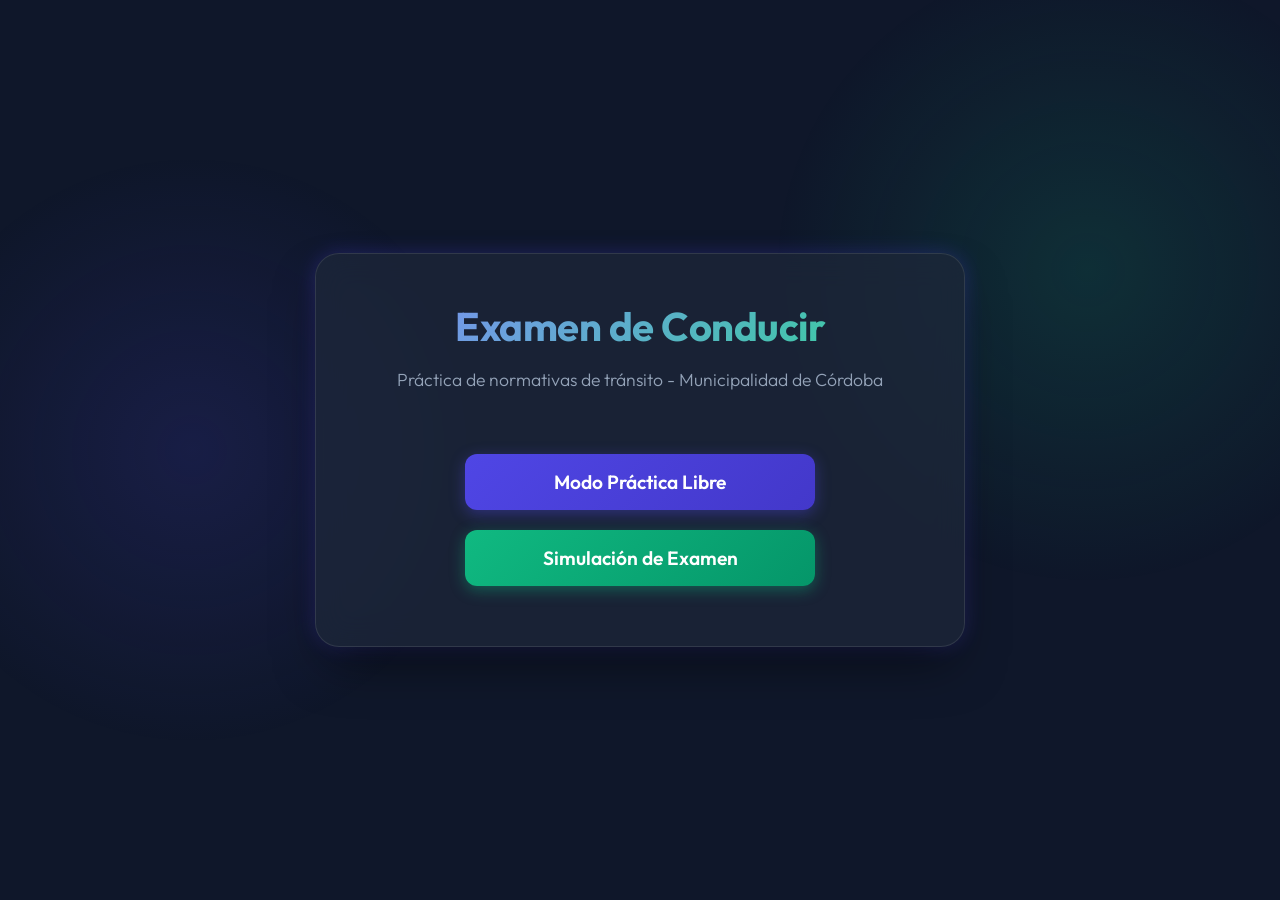
==== index.html @ 4a26f81b "Primer commit" ====
<!DOCTYPE html>
<html lang="es">
<head>
    <meta charset="UTF-8">
    <meta name="viewport" content="width=device-width, initial-scale=1.0">
    <title>Práctica Examen de Conducir</title>
    <!-- Google Fonts: Outfit -->
    <link rel="preconnect" href="https://fonts.googleapis.com">
    <link rel="preconnect" href="https://fonts.gstatic.com" crossorigin>
    <link href="https://fonts.googleapis.com/css2?family=Outfit:wght@300;400;600;700&display=swap" rel="stylesheet">
    <link rel="stylesheet" href="css/styles.css">
</head>
<body>
    <div class="app-background"></div>
    <div id="loading-overlay">
        <div class="loader"></div>
        <span>Cargando preguntas...</span>
    </div>

    <div class="container glass-effect">
        <header>
            <h1>Examen de Conducir</h1>
            <div class="subtitle">Práctica de normativas de tránsito - Municipalidad de Córdoba</div>
        </header>

        <!-- Pantalla de Inicio -->
        <main id="home-screen" class="hidden">
            <button id="btn-practice" class="btn">Modo Práctica Libre</button>
            <button id="btn-simulation" class="btn">Simulación de Examen</button>
        </main>

        <!-- Pantalla de Pregunta -->
        <main id="question-screen" class="hidden">
            <div class="progress-bar">
                <div id="progress-fill" class="progress-fill"></div>
            </div>
            <div id="progress-text" class="progress-text">Pregunta 1 de 30</div>
            
            <div id="question-text" class="question-text">¿Pregunta?</div>
            
            <div id="question-image-container" class="hidden" style="text-align: center; margin-bottom: 20px;">
                <img id="question-image" src="" alt="Imagen de la pregunta" style="max-width: 100%; border-radius: 12px; max-height: 250px;">
            </div>
            
            <div id="options-container" class="options-container">
                <!-- Opciones se inyectan acá por JS -->
            </div>

            <div id="feedback-container" class="hidden">
                <button id="btn-next" class="btn btn-next">Siguiente Pregunta</button>
            </div>
        </main>

        <!-- Pantalla de Resultado -->
        <main id="result-screen" class="hidden">
            <h2 id="result-title" class="result-title">Resultado</h2>
            <div id="score-display" class="score-display">0%</div>
            <div id="score-details" class="score-details">
                Aciertos: <span id="result-correct">0</span> | Errores: <span id="result-incorrect">0</span>
            </div>
            <button id="btn-restart" class="btn">Volver al Inicio</button>
        </main>
    </div>

    <script src="js/engine.js"></script>
    <script src="js/app.js"></script>
</body>
</html>
---- css/styles.css ----
:root {
    /* Color Palette */
    --primary: #4f46e5;       /* Indigo 600 */
    --primary-hover: #4338ca; /* Indigo 700 */
    --secondary: #10b981;     /* Emerald 500 */
    --accent: #f59e0b;        /* Amber 500 */
    
    /* Backgrounds */
    --bg-base: #0f172a;       /* Slate 900 */
    --bg-card: rgba(30, 41, 59, 0.7); /* Slate 800 with opacity */
    --bg-overlay: rgba(15, 23, 42, 0.9);
    
    /* Typography */
    --text-main: #f8fafc;     /* Slate 50 */
    --text-muted: #94a3b8;    /* Slate 400 */
    
    /* Semantic */
    --success: #10b981;
    --error: #ef4444;
    
    /* Borders & Shadows */
    --border-light: rgba(255, 255, 255, 0.1);
    --shadow-glow: 0 0 20px rgba(79, 70, 229, 0.3);
}

* {
    box-sizing: border-box;
    margin: 0;
    padding: 0;
    font-family: 'Outfit', sans-serif;
}

body {
    background-color: var(--bg-base);
    color: var(--text-main);
    line-height: 1.6;
    display: flex;
    justify-content: center;
    align-items: center;
    min-height: 100vh;
    padding: 20px;
    overflow-x: hidden;
    position: relative;
}

/* Dynamic Background */
.app-background {
    position: fixed;
    top: 0;
    left: 0;
    width: 100vw;
    height: 100vh;
    background: radial-gradient(circle at 15% 50%, rgba(79, 70, 229, 0.15), transparent 25%),
                radial-gradient(circle at 85% 30%, rgba(16, 185, 129, 0.15), transparent 25%);
    z-index: -1;
    animation: pulseBg 15s ease-in-out infinite alternate;
}

@keyframes pulseBg {
    0% { transform: scale(1); }
    100% { transform: scale(1.1); }
}

/* Glassmorphism Container */
.container.glass-effect {
    background: var(--bg-card);
    backdrop-filter: blur(16px);
    -webkit-backdrop-filter: blur(16px);
    border: 1px solid var(--border-light);
    border-radius: 24px;
    max-width: 650px;
    width: 100%;
    padding: 40px;
    box-shadow: 0 25px 50px -12px rgba(0, 0, 0, 0.5), var(--shadow-glow);
    display: flex;
    flex-direction: column;
    animation: fadeIn 0.6s ease-out;
}

@keyframes fadeIn {
    from { opacity: 0; transform: translateY(20px); }
    to { opacity: 1; transform: translateY(0); }
}

.hidden {
    display: none !important;
}

/* Header */
header {
    text-align: center;
    margin-bottom: 40px;
    position: relative;
}

h1 {
    font-size: 2.5rem;
    font-weight: 700;
    background: linear-gradient(135deg, #818cf8, #34d399);
    -webkit-background-clip: text;
    background-clip: text;
    -webkit-text-fill-color: transparent;
    margin-bottom: 8px;
    letter-spacing: -0.5px;
}

.subtitle {
    color: var(--text-muted);
    font-size: 1.1rem;
    font-weight: 300;
}

/* Buttons */
.btn {
    background: linear-gradient(135deg, var(--primary), var(--primary-hover));
    color: white;
    border: none;
    border-radius: 12px;
    padding: 16px 32px;
    font-size: 1.2rem;
    font-weight: 600;
    cursor: pointer;
    transition: all 0.3s cubic-bezier(0.4, 0, 0.2, 1);
    box-shadow: 0 4px 15px rgba(79, 70, 229, 0.4);
    position: relative;
    overflow: hidden;
}

.btn::after {
    content: '';
    position: absolute;
    top: 0; left: 0; right: 0; bottom: 0;
    background: linear-gradient(to right, transparent, rgba(255,255,255,0.2), transparent);
    transform: translateX(-100%);
    transition: transform 0.5s;
}

.btn:hover {
    transform: translateY(-2px);
    box-shadow: 0 8px 25px rgba(79, 70, 229, 0.6);
}

.btn:hover::after {
    transform: translateX(100%);
}

.btn:active {
    transform: translateY(1px);
}

/* Home Screen */
#home-screen {
    display: flex;
    flex-direction: column;
    gap: 20px;
    align-items: center;
    justify-content: center;
    padding: 20px 0;
}

#btn-practice {
    width: 100%;
    max-width: 350px;
}

#btn-simulation {
    width: 100%;
    max-width: 350px;
    background: linear-gradient(135deg, #10b981, #059669);
    box-shadow: 0 4px 15px rgba(16, 185, 129, 0.4);
}

#btn-simulation:hover {
    box-shadow: 0 8px 25px rgba(16, 185, 129, 0.6);
}

/* Question Screen */
#question-screen {
    display: flex;
    flex-direction: column;
    animation: fadeIn 0.4s ease-out;
}

/* Progress Bar */
.progress-bar {
    background-color: rgba(255, 255, 255, 0.05);
    border-radius: 8px;
    height: 10px;
    width: 100%;
    margin-bottom: 10px;
    overflow: hidden;
    border: 1px solid var(--border-light);
}

.progress-fill {
    background: linear-gradient(90deg, var(--primary), var(--secondary));
    height: 100%;
    width: 0%;
    transition: width 0.5s cubic-bezier(0.4, 0, 0.2, 1);
    border-radius: 8px;
    position: relative;
}

.progress-fill::after {
    content: '';
    position: absolute;
    top: 0; left: 0; right: 0; bottom: 0;
    background: linear-gradient(90deg, transparent, rgba(255,255,255,0.3), transparent);
    animation: shimmer 2s infinite;
}

@keyframes shimmer {
    0% { transform: translateX(-100%); }
    100% { transform: translateX(100%); }
}

.progress-text {
    font-size: 0.95rem;
    color: var(--text-muted);
    text-align: right;
    margin-bottom: 30px;
    font-weight: 400;
}

/* Question Text */
.question-text {
    font-size: 1.4rem;
    font-weight: 600;
    margin-bottom: 30px;
    line-height: 1.5;
    color: #ffffff;
}

/* Options */
.options-container {
    display: flex;
    flex-direction: column;
    gap: 16px;
}

.option-btn {
    background-color: rgba(255, 255, 255, 0.03);
    border: 1px solid var(--border-light);
    border-radius: 16px;
    padding: 20px 24px;
    font-size: 1.1rem;
    text-align: left;
    cursor: pointer;
    transition: all 0.2s ease;
    color: var(--text-main);
    display: flex;
    align-items: center;
    position: relative;
    overflow: hidden;
}

.option-btn:hover:not(:disabled) {
    background-color: rgba(255, 255, 255, 0.08);
    border-color: rgba(255, 255, 255, 0.2);
    transform: translateX(4px);
}

.option-btn:disabled {
    cursor: default;
    opacity: 0.7;
}

.option-btn.correct {
    background-color: rgba(16, 185, 129, 0.15);
    border-color: var(--success);
    color: #a7f3d0;
}

.option-btn.incorrect {
    background-color: rgba(239, 68, 68, 0.15);
    border-color: var(--error);
    color: #fca5a5;
}

/* Next Button */
#feedback-container {
    margin-top: 30px;
    text-align: center;
    animation: fadeIn 0.3s ease-out;
}

.btn-next {
    background: transparent;
    border: 2px solid var(--primary);
    color: var(--text-main);
    box-shadow: none;
    width: auto;
    min-width: 200px;
}

.btn-next:hover {
    background: rgba(79, 70, 229, 0.1);
    box-shadow: 0 0 15px rgba(79, 70, 229, 0.3);
}

/* Result Screen */
#result-screen {
    display: flex;
    flex-direction: column;
    align-items: center;
    justify-content: center;
    text-align: center;
    padding: 20px 0;
    animation: fadeIn 0.5s ease-out;
}

.result-title {
    font-size: 2.5rem;
    font-weight: 700;
    margin-bottom: 20px;
}

.result-title.passed {
    background: linear-gradient(135deg, #34d399, #10b981);
    -webkit-background-clip: text;
    background-clip: text;
    -webkit-text-fill-color: transparent;
}

.result-title.failed {
    background: linear-gradient(135deg, #f87171, #ef4444);
    -webkit-background-clip: text;
    background-clip: text;
    -webkit-text-fill-color: transparent;
}

.score-display {
    font-size: 5rem;
    font-weight: 700;
    color: #ffffff;
    line-height: 1;
    margin-bottom: 10px;
    text-shadow: 0 0 30px rgba(255,255,255,0.2);
}

.score-details {
    font-size: 1.2rem;
    color: var(--text-muted);
    margin-bottom: 40px;
    background: rgba(0,0,0,0.2);
    padding: 15px 30px;
    border-radius: 50px;
    border: 1px solid var(--border-light);
}

#result-correct { color: #34d399; font-weight: 600; }
#result-incorrect { color: #f87171; font-weight: 600; }

/* Loading Overlay */
#loading-overlay {
    position: fixed;
    top: 0; left: 0; right: 0; bottom: 0;
    background: var(--bg-overlay);
    backdrop-filter: blur(8px);
    display: flex;
    flex-direction: column;
    justify-content: center;
    align-items: center;
    z-index: 1000;
    color: white;
    font-size: 1.2rem;
    gap: 20px;
}

.loader {
    width: 48px;
    height: 48px;
    border: 4px solid var(--border-light);
    border-bottom-color: var(--primary);
    border-radius: 50%;
    display: inline-block;
    box-sizing: border-box;
    animation: rotation 1s linear infinite;
}

@keyframes rotation {
    0% { transform: rotate(0deg); }
    100% { transform: rotate(360deg); }
}

/* Responsive tweaks */
@media (max-width: 600px) {
    .container.glass-effect {
        padding: 25px 20px;
        border-radius: 20px;
    }
    
    h1 { font-size: 2rem; }
    
    .question-text { font-size: 1.2rem; }
    
    .option-btn {
        padding: 16px 20px;
        font-size: 1rem;
    }
}
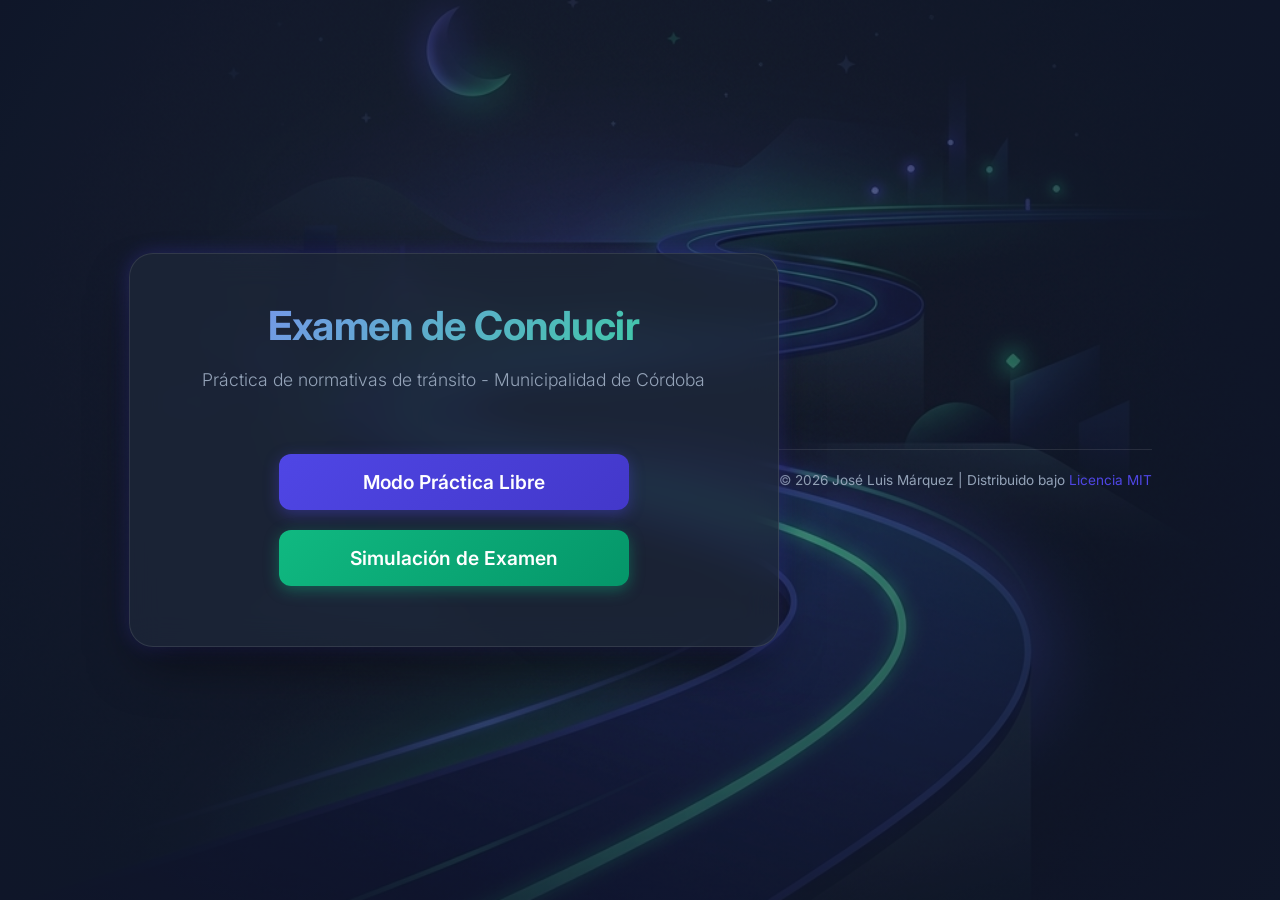
==== commit 276fc730: "Agregado de pie de pagina, licencia y tipografia Aptos/Inter" ====
--- a/index.html
+++ b/index.html
@@ -4,10 +4,10 @@
     <meta charset="UTF-8">
     <meta name="viewport" content="width=device-width, initial-scale=1.0">
     <title>Práctica Examen de Conducir</title>
-    <!-- Google Fonts: Outfit -->
+    <!-- Google Fonts: Inter (as fallback for Aptos) -->
     <link rel="preconnect" href="https://fonts.googleapis.com">
     <link rel="preconnect" href="https://fonts.gstatic.com" crossorigin>
-    <link href="https://fonts.googleapis.com/css2?family=Outfit:wght@300;400;600;700&display=swap" rel="stylesheet">
+    <link href="https://fonts.googleapis.com/css2?family=Inter:wght@300;400;600;700&display=swap" rel="stylesheet">
     <link rel="stylesheet" href="css/styles.css">
 </head>
 <body>
@@ -62,6 +62,9 @@
         </main>
     </div>
 
+    <footer class="app-footer">
+        <p>&copy; 2026 José Luis Márquez | Distribuido bajo <a href="https://github.com/marquezjose/practica-carnet-conducir/blob/main/LICENSE" target="_blank" rel="noopener noreferrer">Licencia MIT</a></p>
+    </footer>
     <script src="js/engine.js"></script>
     <script src="js/app.js"></script>
 </body>
--- a/css/styles.css
+++ b/css/styles.css
@@ -27,7 +27,7 @@
     box-sizing: border-box;
     margin: 0;
     padding: 0;
-    font-family: 'Outfit', sans-serif;
+    font-family: 'Aptos', 'Segoe UI', 'Inter', sans-serif;
 }
 
 body {
@@ -50,10 +50,19 @@
     left: 0;
     width: 100vw;
     height: 100vh;
-    background: radial-gradient(circle at 15% 50%, rgba(79, 70, 229, 0.15), transparent 25%),
-                radial-gradient(circle at 85% 30%, rgba(16, 185, 129, 0.15), transparent 25%);
+    background-image: url('../data/img/bg.png');
+    background-size: cover;
+    background-position: center;
+    background-repeat: no-repeat;
     z-index: -1;
-    animation: pulseBg 15s ease-in-out infinite alternate;
+    opacity: 0.8;
+}
+
+.app-background::after {
+    content: '';
+    position: absolute;
+    top: 0; left: 0; right: 0; bottom: 0;
+    background: radial-gradient(circle at center, transparent 0%, var(--bg-base) 100%);
 }
 
 @keyframes pulseBg {
@@ -399,3 +408,24 @@
         font-size: 1rem;
     }
 }
+
+/* Footer */
+.app-footer {
+    margin-top: 40px;
+    text-align: center;
+    padding-top: 20px;
+    border-top: 1px solid rgba(255, 255, 255, 0.1);
+    font-size: 0.85rem;
+    color: var(--text-muted);
+}
+
+.app-footer a {
+    color: var(--primary);
+    text-decoration: none;
+    transition: color 0.2s ease;
+}
+
+.app-footer a:hover {
+    color: var(--primary-hover);
+    text-decoration: underline;
+}
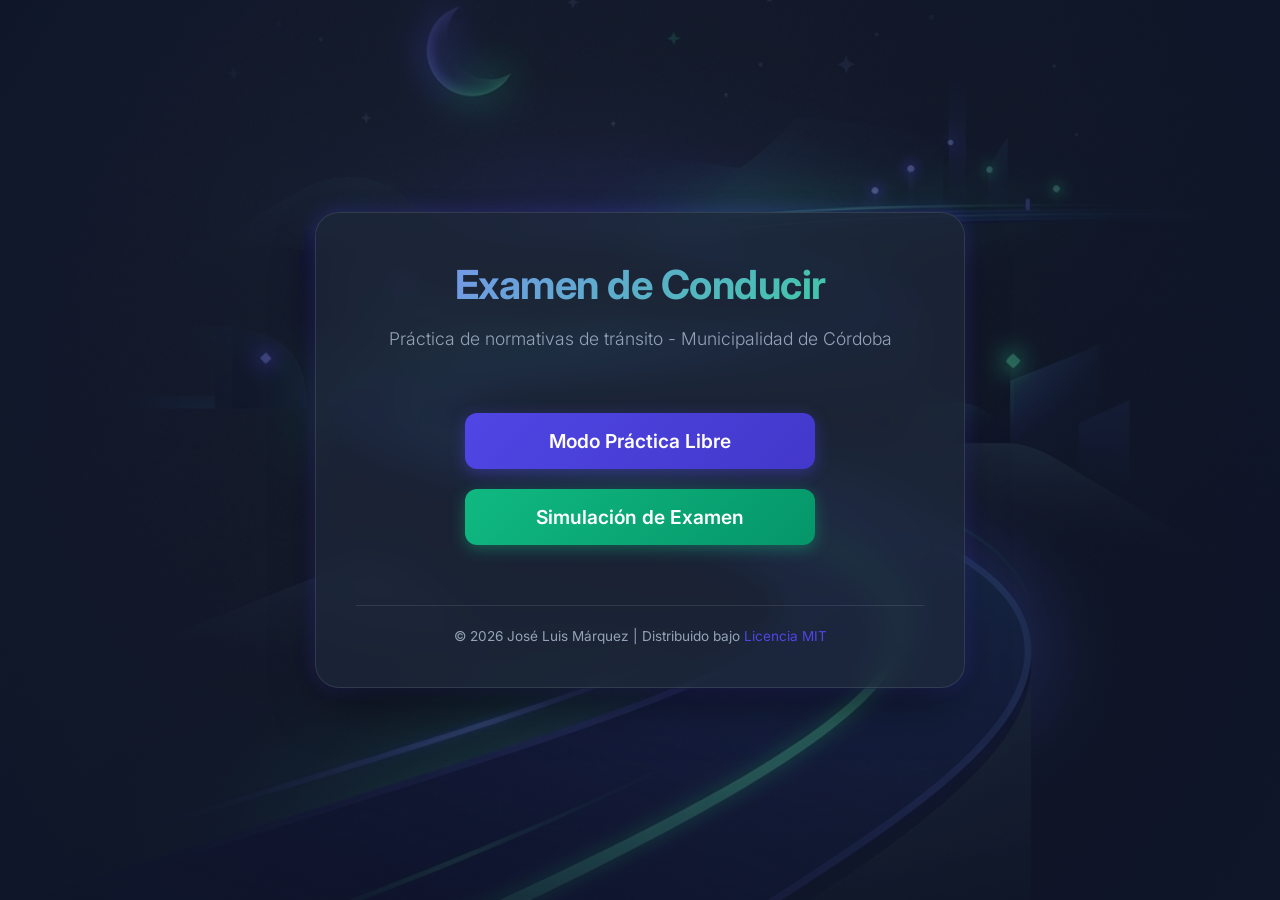
==== commit 011d8a0d: "Corrgida poscicion del pie de pagina" ====
--- a/index.html
+++ b/index.html
@@ -60,11 +60,10 @@
             </div>
             <button id="btn-restart" class="btn">Volver al Inicio</button>
         </main>
+        <footer class="app-footer">
+            <p>&copy; 2026 José Luis Márquez | Distribuido bajo <a href="https://github.com/marquezjose/practica-carnet-conducir/blob/main/LICENSE" target="_blank" rel="noopener noreferrer">Licencia MIT</a></p>
+        </footer>
     </div>
-
-    <footer class="app-footer">
-        <p>&copy; 2026 José Luis Márquez | Distribuido bajo <a href="https://github.com/marquezjose/practica-carnet-conducir/blob/main/LICENSE" target="_blank" rel="noopener noreferrer">Licencia MIT</a></p>
-    </footer>
     <script src="js/engine.js"></script>
     <script src="js/app.js"></script>
 </body>
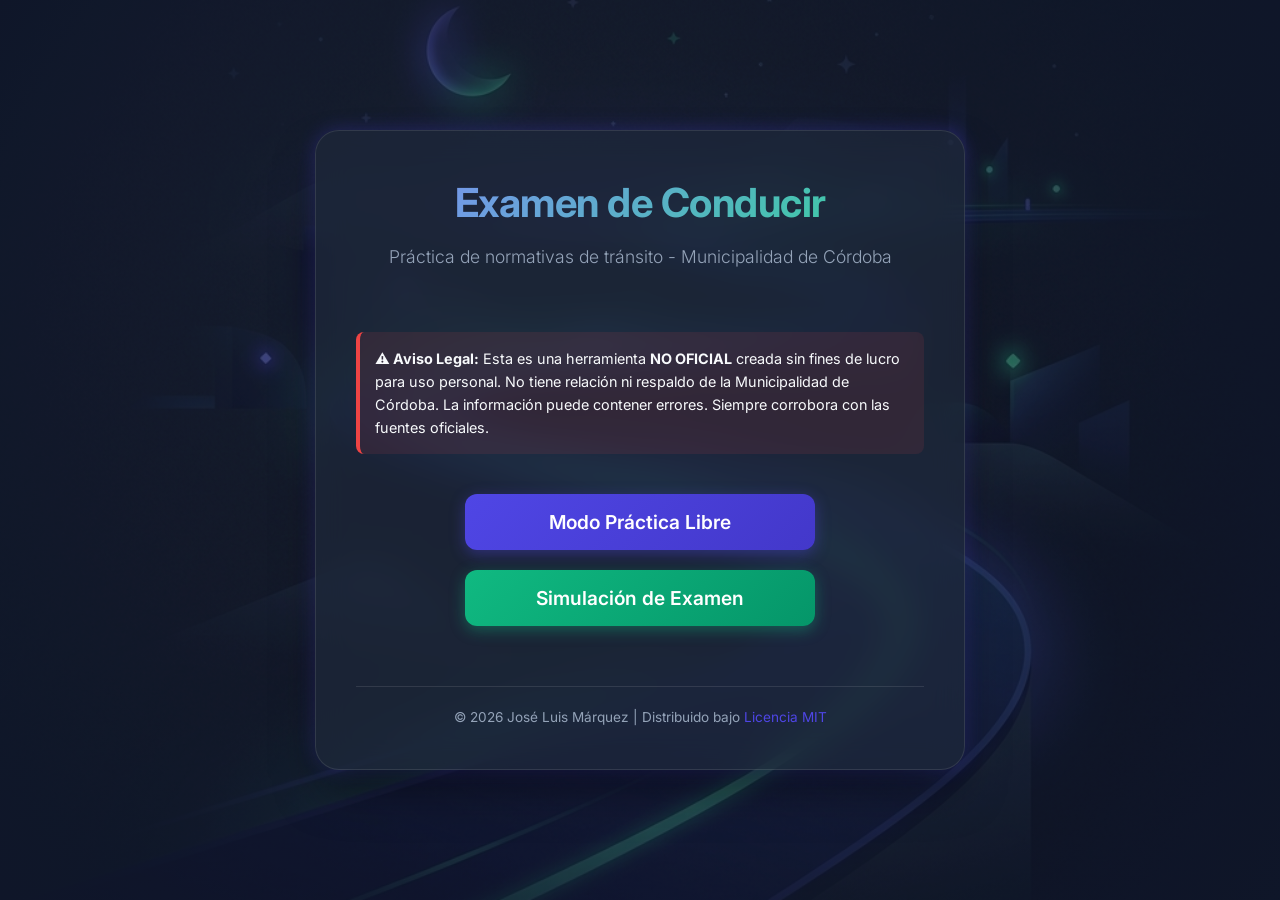
==== commit 5a3c1765: "Agregado de aviso legal y disclaimer de no oficilidad" ====
--- a/index.html
+++ b/index.html
@@ -25,6 +25,9 @@
 
         <!-- Pantalla de Inicio -->
         <main id="home-screen" class="hidden">
+            <div style="background: rgba(239, 68, 68, 0.1); border-left: 4px solid var(--error); padding: 15px; border-radius: 8px; margin-bottom: 20px; font-size: 0.9rem; text-align: left;">
+                <strong>⚠️ Aviso Legal:</strong> Esta es una herramienta <strong>NO OFICIAL</strong> creada sin fines de lucro para uso personal. No tiene relación ni respaldo de la Municipalidad de Córdoba. La información puede contener errores. Siempre corrobora con las fuentes oficiales.
+            </div>
             <button id="btn-practice" class="btn">Modo Práctica Libre</button>
             <button id="btn-simulation" class="btn">Simulación de Examen</button>
         </main>
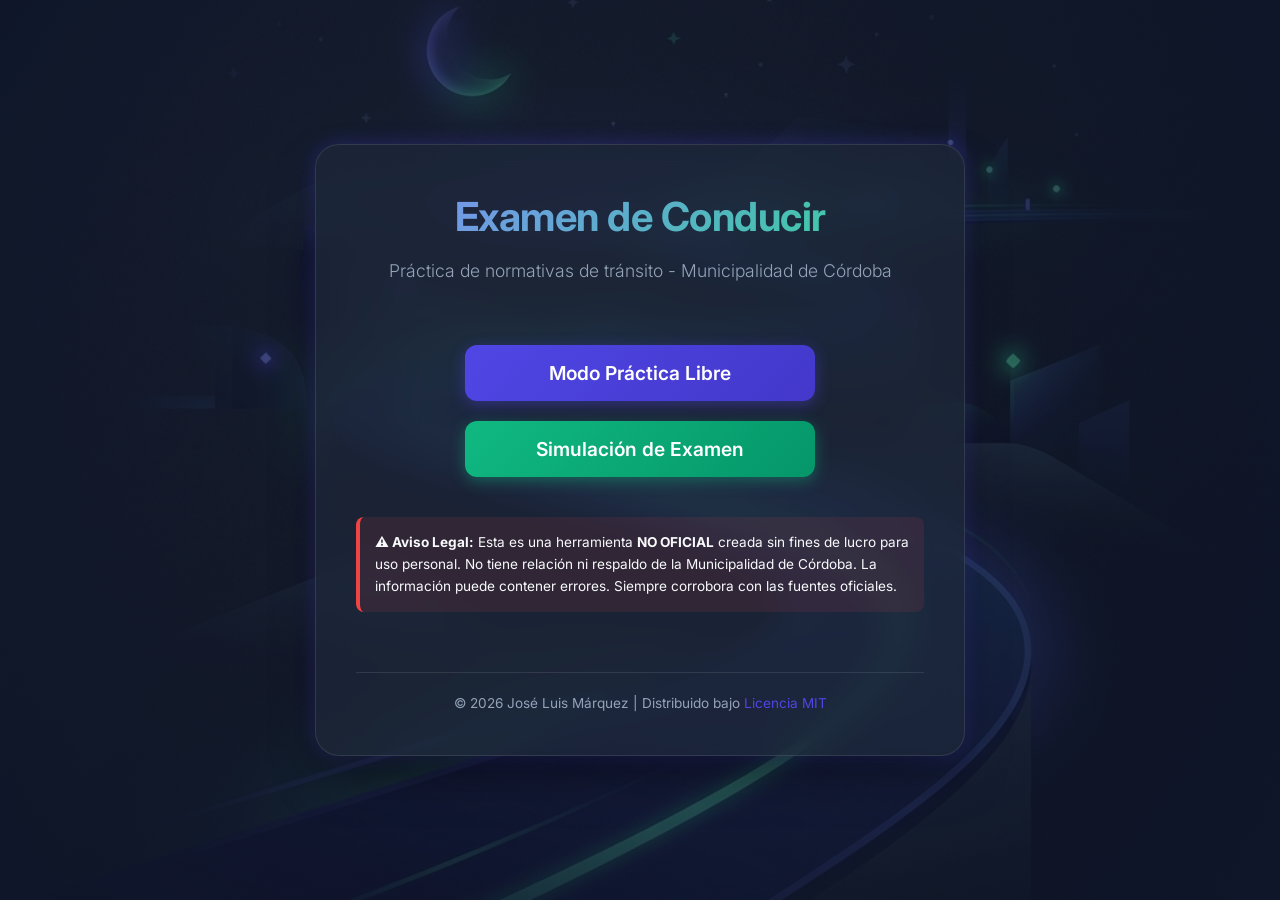
==== commit ec8e3733: "Mover aviso legal debajo de los botones principales" ====
--- a/index.html
+++ b/index.html
@@ -25,11 +25,12 @@
 
         <!-- Pantalla de Inicio -->
         <main id="home-screen" class="hidden">
-            <div style="background: rgba(239, 68, 68, 0.1); border-left: 4px solid var(--error); padding: 15px; border-radius: 8px; margin-bottom: 20px; font-size: 0.9rem; text-align: left;">
+            <button id="btn-practice" class="btn">Modo Práctica Libre</button>
+            <button id="btn-simulation" class="btn">Simulación de Examen</button>
+            
+            <div style="background: rgba(239, 68, 68, 0.1); border-left: 4px solid var(--error); padding: 15px; border-radius: 8px; margin-top: 20px; font-size: 0.85rem; text-align: left;">
                 <strong>⚠️ Aviso Legal:</strong> Esta es una herramienta <strong>NO OFICIAL</strong> creada sin fines de lucro para uso personal. No tiene relación ni respaldo de la Municipalidad de Córdoba. La información puede contener errores. Siempre corrobora con las fuentes oficiales.
             </div>
-            <button id="btn-practice" class="btn">Modo Práctica Libre</button>
-            <button id="btn-simulation" class="btn">Simulación de Examen</button>
         </main>
 
         <!-- Pantalla de Pregunta -->
